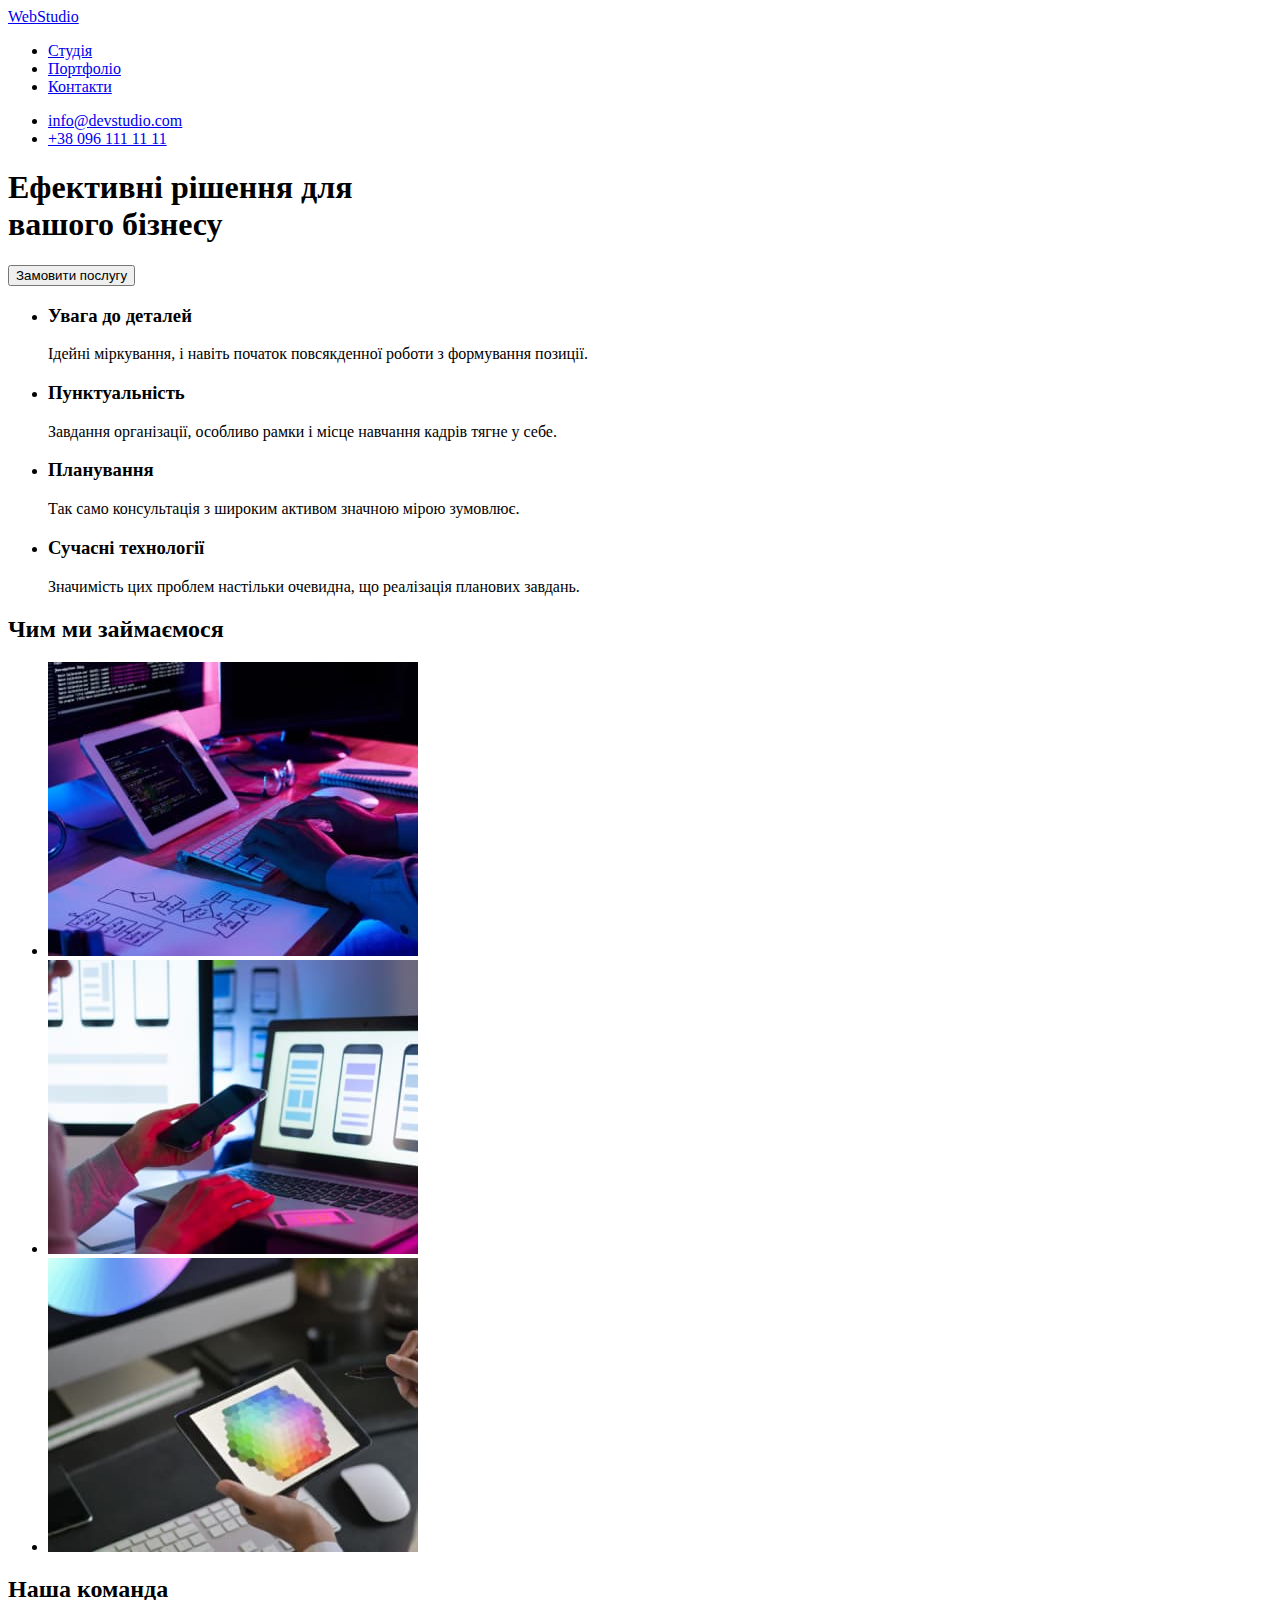
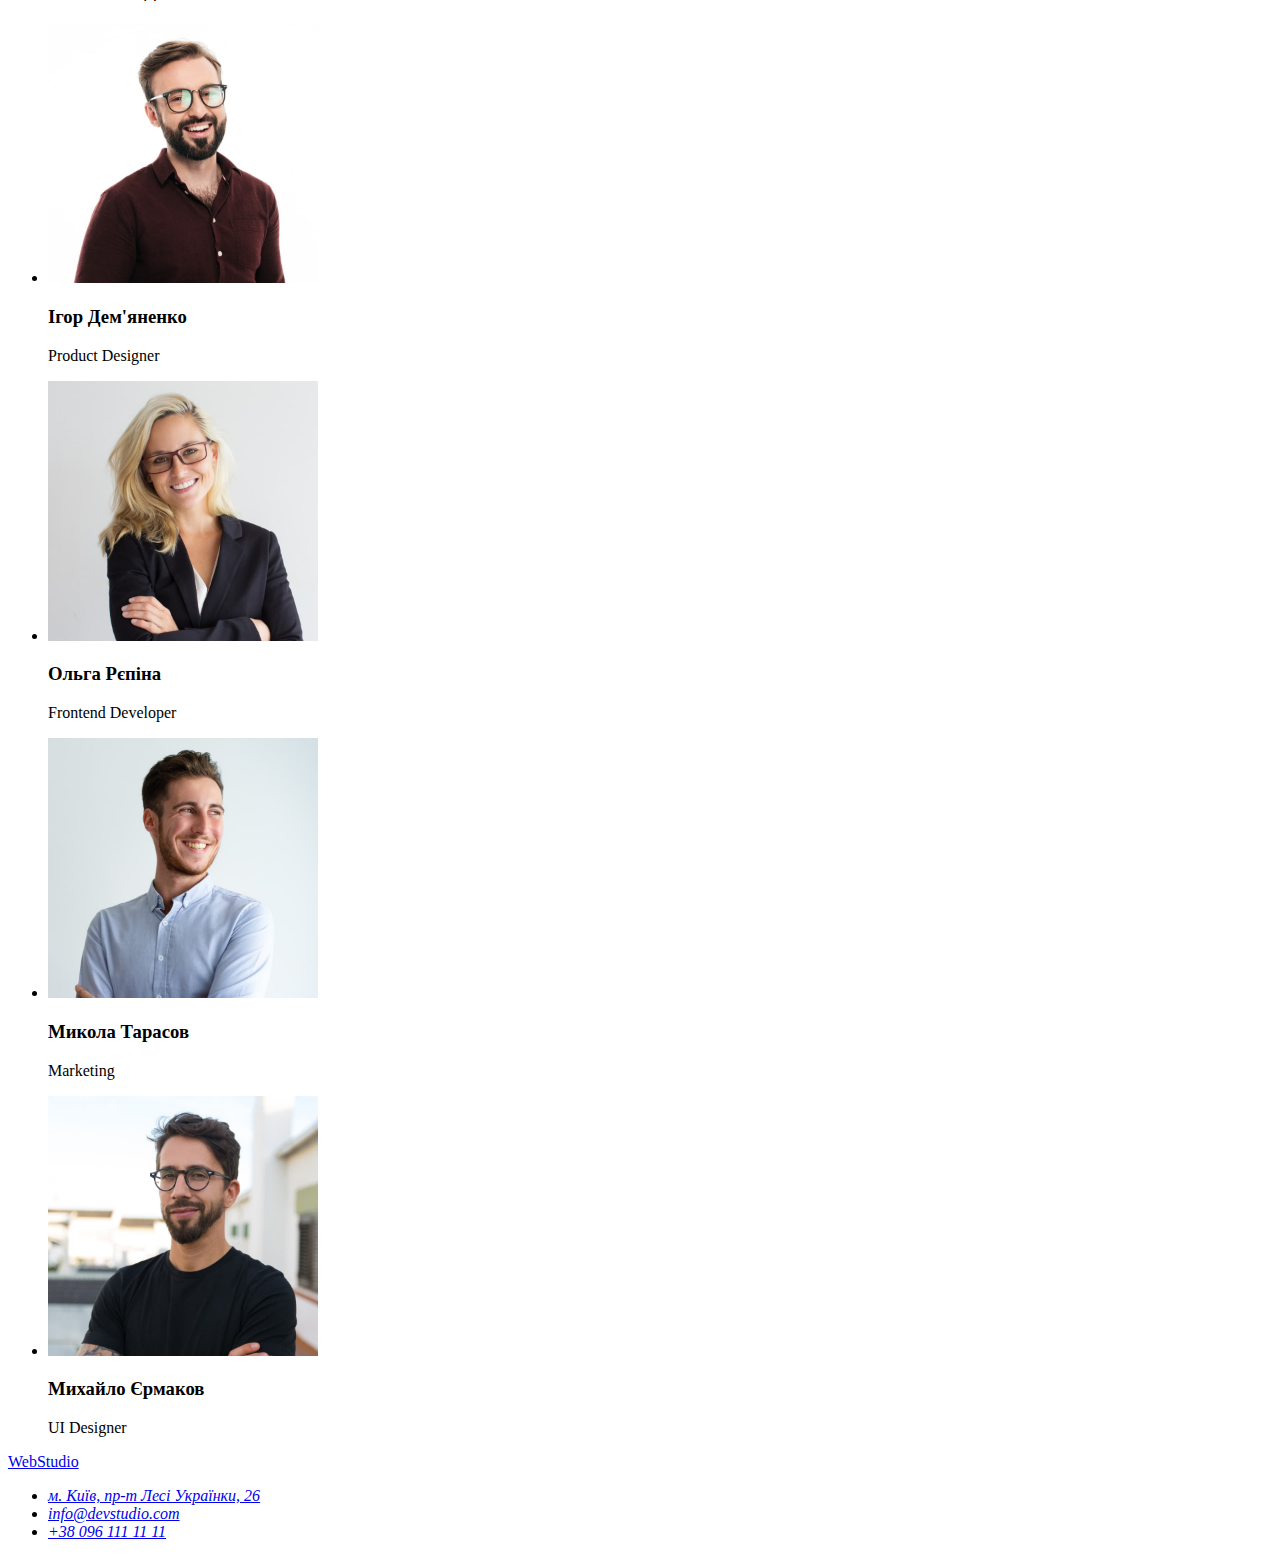
==== index.html @ 9cb7d747 "Add files via upload" ====
<!DOCTYPE html>
<html lang="uk">
  <head>
    <meta charset="UTF-8" />
    <meta http-equiv="X-UA-Compatible" content="IE=edge" />
    <meta name="viewport" content="width=device-width, initial-scale=1.0" />
    <title>WebStudio</title>
  </head>
  <body>
    <header>
      <nav>
        <a href="./index.html">WebStudio</a>
        <ul>
          <li><a href="#">Студія</a></li>
          <li><a href="#">Портфоліо</a></li>
          <li><a href="#">Контакти</a></li>
        </ul>
      </nav>
      <ul>
        <li><a href="mailto:info@devstudio.com">info@devstudio.com</a></li>
        <li><a href="tel:+38 096 111 11 11">+38 096 111 11 11</a></li>
      </ul>
    </header>
    <main>
      <section>
        <h1>Ефективні рішення для<br />вашого бізнесу</h1>
        <button type="button">Замовити послугу</button>
      </section>
      <section>
        <h2 hidden>Наші переваги</h2>
        <ul>
          <li>
            <h3>Увага до деталей</h3>
            <p>
              Ідейні міркування, і навіть початок повсякденної роботи з
              формування позиції.
            </p>
          </li>
          <li>
            <h3>Пунктуальність</h3>
            <p>
              Завдання організації, особливо рамки і місце навчання кадрів тягне
              у себе.
            </p>
          </li>
          <li>
            <h3>Планування</h3>
            <p>
              Так само консультація з широким активом значною мірою зумовлює.
            </p>
          </li>
          <li>
            <h3>Сучасні технології</h3>
            <p>
              Значимість цих проблем настільки очевидна, що реалізація планових
              завдань.
            </p>
          </li>
        </ul>
      </section>
      <section>
        <h2>Чим ми займаємося</h2>
        <ul>
          <li>
            <img
              src="./img/box 1.jpg"
              alt="Людина набирає програмний код на комп'ютері"
              width="370"
              height="294"
            />
          </li>
          <li>
            <img
              src="./img/box 2.jpg"
              alt="Людина підбирає стилі мобільної версії проекту"
              width="370"
              height="294"
            />
          </li>
          <li>
            <img
              src="./img/box 3.jpg"
              alt="Людина вибирає кольори на планшеті"
              width="370"
              height="294"
            />
          </li>
        </ul>
      </section>
      <section>
        <h2>Наша команда</h2>
        <ul>
          <li>
            <img
              src="./img/img1.jpg"
              alt="Усміхнений хлопець в окулярах"
              width="270"
              height="260"
            />
            <h3>Ігор Дем'яненко</h3>
            <p lang="en">Product Designer</p>
          </li>
          <li>
            <img
              src="./img/img2.jpg"
              alt="Усміхнена дівчина в окулярах"
              width="270"
              height="260"
            />
            <h3>Ольга Рєпіна</h3>
            <p lang="en">Frontend Developer</p>
          </li>
          <li>
            <img
              src="./img/img3.jpg"
              alt="Усміхнений хлопець"
              width="270"
              height="260"
            />
            <h3>Микола Тарасов</h3>
            <p lang="en">Marketing</p>
          </li>
          <li>
            <img
              src="./img/img4.jpg"
              alt="Хлопець в окулярах"
              width="270"
              height="260"
            />
            <h3>Михайло Єрмаков</h3>
            <p lang="en">UI Designer</p>
          </li>
        </ul>
      </section>
    </main>
    <footer>
      <a href="./index.html">WebStudio</a>
      <address>
        <ul>
          <li>
            <a
              href="https://goo.gl/maps/iAg52wSJpJvxtBAt5"
              target="_blank"
              rel="noopener noreferrer nofollow"
              >м. Київ, пр-т Лесі Українки, 26</a
            >
          </li>
          <li>
            <a href="mailto:info@devstudio.com">info@devstudio.com</a>
          </li>
          <li><a href="tel:+38 096 111 11 11">+38 096 111 11 11</a></li>
        </ul>
      </address>
    </footer>
  </body>
</html>
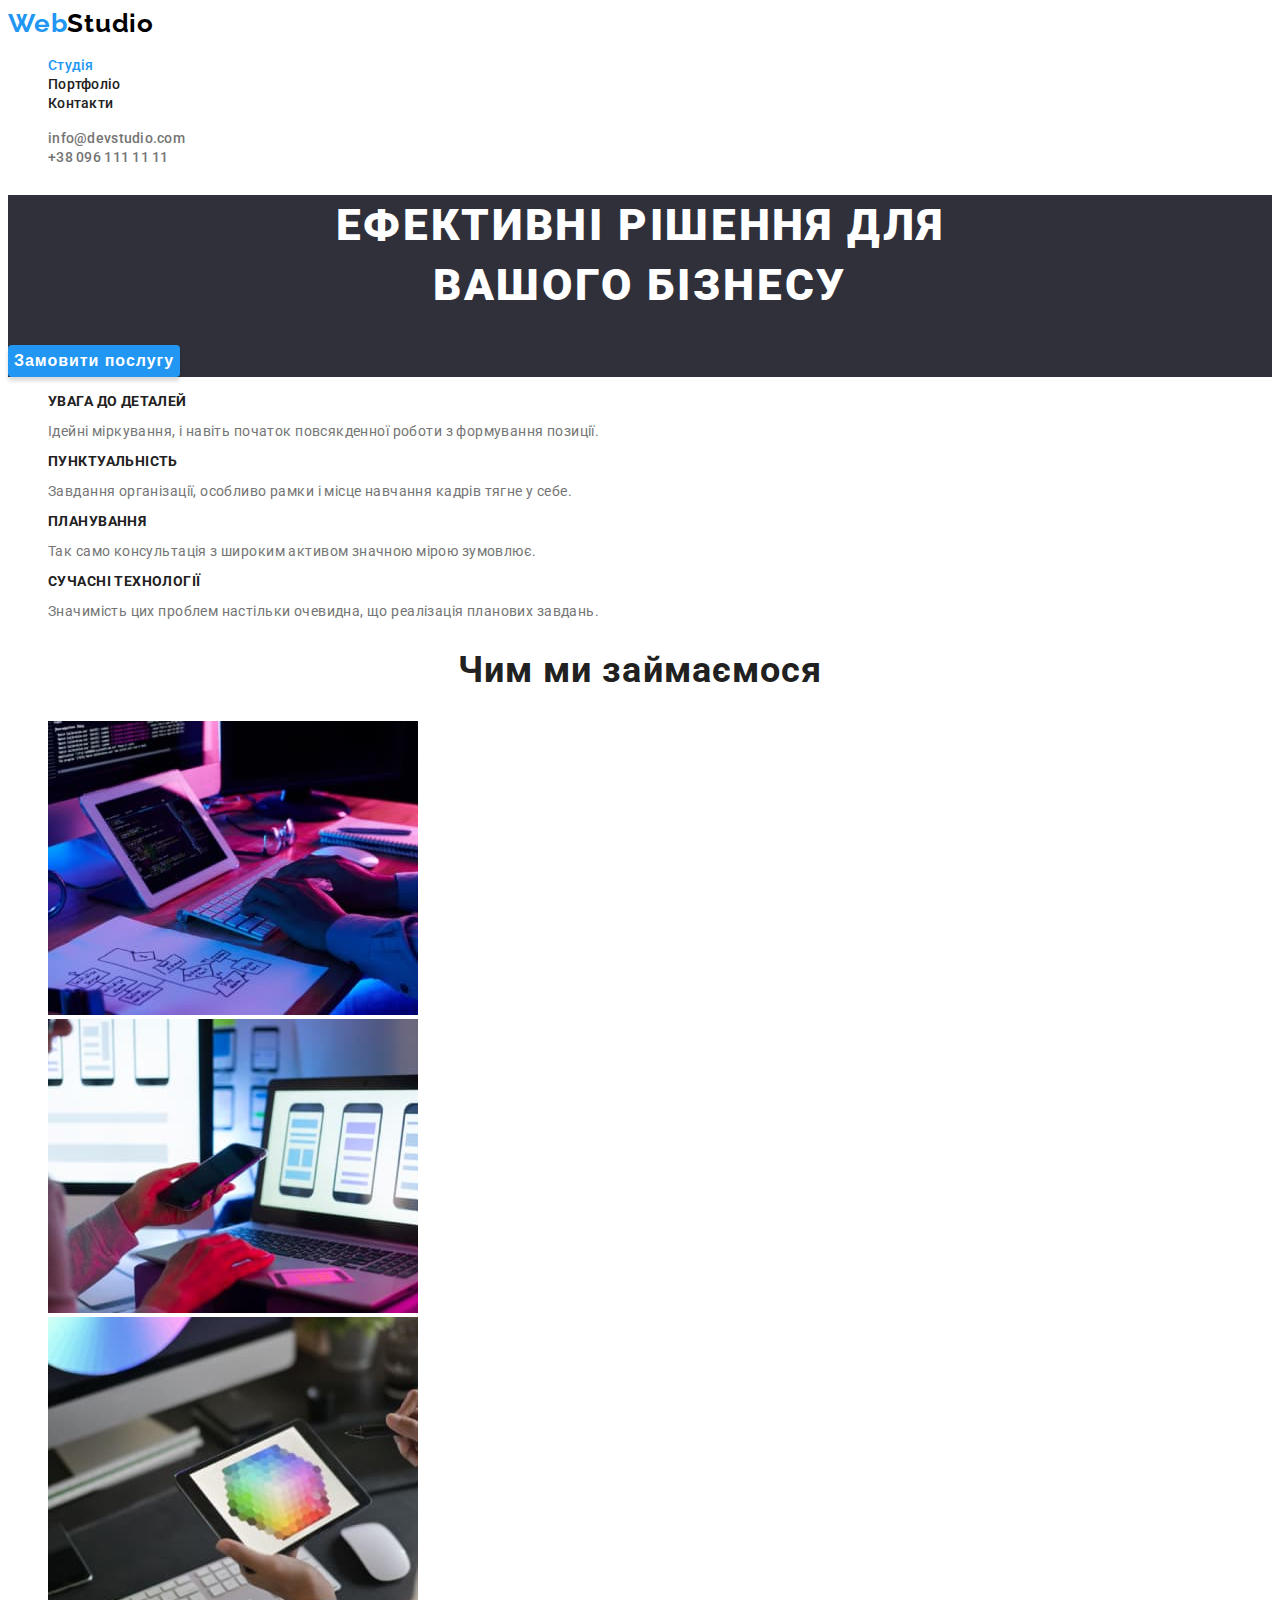
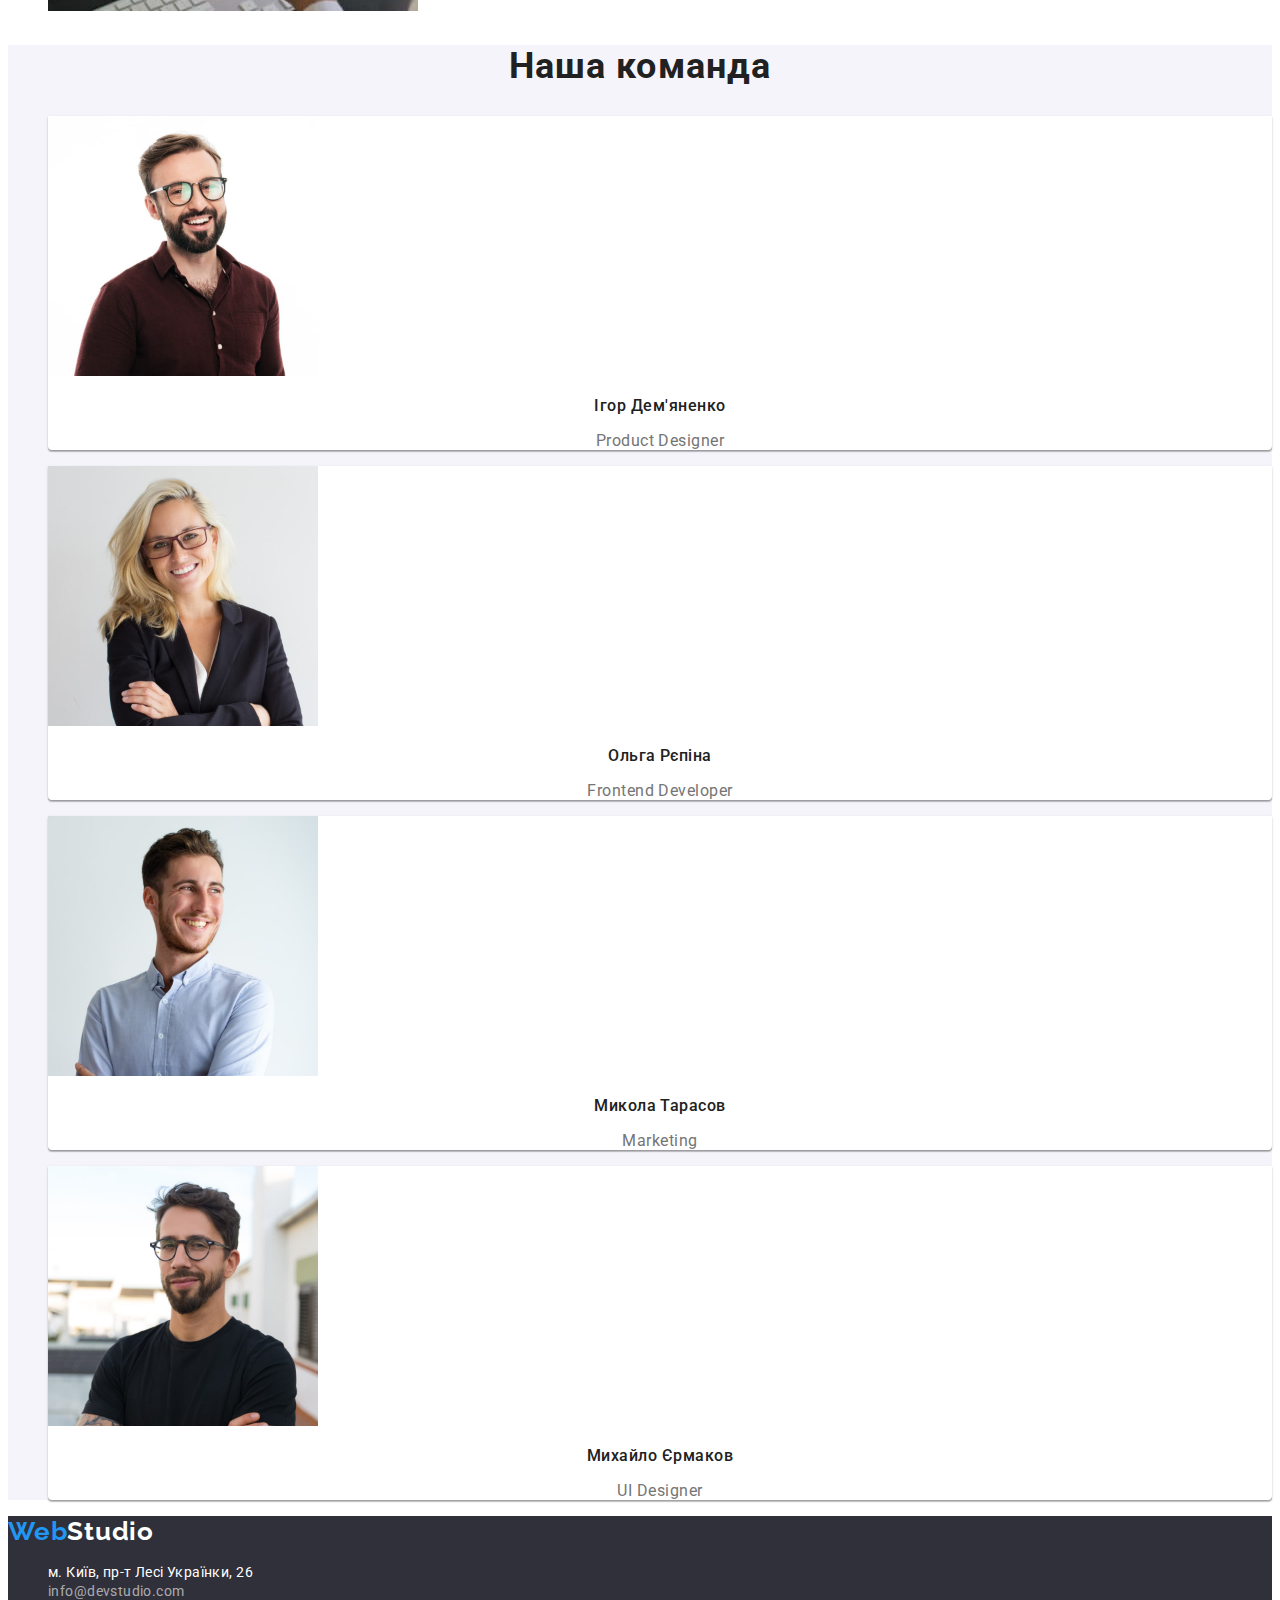
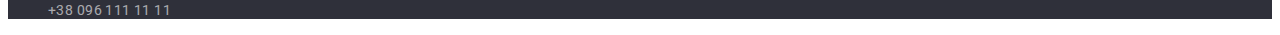
==== commit 569f5073: "Add files via upload" ====
--- a/index.html
+++ b/index.html
@@ -5,53 +5,75 @@
     <meta http-equiv="X-UA-Compatible" content="IE=edge" />
     <meta name="viewport" content="width=device-width, initial-scale=1.0" />
     <title>WebStudio</title>
+    <link rel="preconnect" href="https://fonts.googleapis.com" />
+    <link rel="preconnect" href="https://fonts.gstatic.com" crossorigin />
+    <link
+      href="https://fonts.googleapis.com/css2?family=Raleway:wght@700&family=Roboto:wght@400;500;700;900&display=swap"
+      rel="stylesheet"
+    />
+    <link rel="stylesheet" href="./css/styles.css" />
   </head>
   <body>
     <header>
       <nav>
-        <a href="./index.html">WebStudio</a>
-        <ul>
-          <li><a href="#">Студія</a></li>
-          <li><a href="#">Портфоліо</a></li>
-          <li><a href="#">Контакти</a></li>
+        <a class="logo link" href="./index.html"
+          ><span class="header-logo-web">Web</span
+          ><span class="header-logo-studio">Studio</span></a
+        >
+        <ul class="list">
+          <li>
+            <a class="link header-nav current" href="./index.html">Студія</a>
+          </li>
+          <li>
+            <a class="link header-nav" href="./portfolio.html">Портфоліо</a>
+          </li>
+          <li><a class="link header-nav" href="#">Контакти</a></li>
         </ul>
       </nav>
-      <ul>
-        <li><a href="mailto:info@devstudio.com">info@devstudio.com</a></li>
-        <li><a href="tel:+38 096 111 11 11">+38 096 111 11 11</a></li>
+      <ul class="list">
+        <li>
+          <a class="link header-contacts" href="mailto:info@devstudio.com"
+            >info@devstudio.com</a
+          >
+        </li>
+        <li>
+          <a class="link header-contacts" href="tel:+38 096 111 11 11"
+            >+38 096 111 11 11</a
+          >
+        </li>
       </ul>
     </header>
     <main>
-      <section>
-        <h1>Ефективні рішення для<br />вашого бізнесу</h1>
-        <button type="button">Замовити послугу</button>
+      <section class="cap">
+        <h1 class="cap-text">Ефективні рішення для<br />вашого бізнесу</h1>
+        <button class="cap-button" type="button">Замовити послугу</button>
       </section>
       <section>
-        <h2 hidden>Наші переваги</h2>
-        <ul>
+        <h2 class="visually-hidden" visually-hidden>Особливості</h2>
+        <ul class="list">
           <li>
-            <h3>Увага до деталей</h3>
-            <p>
+            <h3 class="feature">Увага до деталей</h3>
+            <p class="feature-text">
               Ідейні міркування, і навіть початок повсякденної роботи з
               формування позиції.
             </p>
           </li>
           <li>
-            <h3>Пунктуальність</h3>
-            <p>
+            <h3 class="feature">Пунктуальність</h3>
+            <p class="feature-text">
               Завдання організації, особливо рамки і місце навчання кадрів тягне
               у себе.
             </p>
           </li>
           <li>
-            <h3>Планування</h3>
-            <p>
+            <h3 class="feature">Планування</h3>
+            <p class="feature-text">
               Так само консультація з широким активом значною мірою зумовлює.
             </p>
           </li>
           <li>
-            <h3>Сучасні технології</h3>
-            <p>
+            <h3 class="feature">Сучасні технології</h3>
+            <p class="feature-text">
               Значимість цих проблем настільки очевидна, що реалізація планових
               завдань.
             </p>
@@ -59,8 +81,8 @@
         </ul>
       </section>
       <section>
-        <h2>Чим ми займаємося</h2>
-        <ul>
+        <h2 class="title-section">Чим ми займаємося</h2>
+        <ul class="list">
           <li>
             <img
               src="./img/box 1.jpg"
@@ -87,58 +109,62 @@
           </li>
         </ul>
       </section>
-      <section>
-        <h2>Наша команда</h2>
-        <ul>
-          <li>
+      <section class="team">
+        <h2 class="title-section">Наша команда</h2>
+        <ul class="list">
+          <li class="team-card">
             <img
               src="./img/img1.jpg"
               alt="Усміхнений хлопець в окулярах"
               width="270"
               height="260"
             />
-            <h3>Ігор Дем'яненко</h3>
-            <p lang="en">Product Designer</p>
+            <h3 class="worker-name">Ігор Дем'яненко</h3>
+            <p class="position" lang="en">Product Designer</p>
           </li>
-          <li>
+          <li class="team-card">
             <img
               src="./img/img2.jpg"
               alt="Усміхнена дівчина в окулярах"
               width="270"
               height="260"
             />
-            <h3>Ольга Рєпіна</h3>
-            <p lang="en">Frontend Developer</p>
+            <h3 class="worker-name">Ольга Рєпіна</h3>
+            <p class="position" lang="en">Frontend Developer</p>
           </li>
-          <li>
+          <li class="team-card">
             <img
               src="./img/img3.jpg"
               alt="Усміхнений хлопець"
               width="270"
               height="260"
             />
-            <h3>Микола Тарасов</h3>
-            <p lang="en">Marketing</p>
+            <h3 class="worker-name">Микола Тарасов</h3>
+            <p class="position" lang="en">Marketing</p>
           </li>
-          <li>
+          <li class="team-card">
             <img
               src="./img/img4.jpg"
               alt="Хлопець в окулярах"
               width="270"
               height="260"
             />
-            <h3>Михайло Єрмаков</h3>
-            <p lang="en">UI Designer</p>
+            <h3 class="worker-name">Михайло Єрмаков</h3>
+            <p class="position" lang="en">UI Designer</p>
           </li>
         </ul>
       </section>
     </main>
-    <footer>
-      <a href="./index.html">WebStudio</a>
+    <footer class="footer">
+      <a class="link" href="./index.html"
+        ><span class="footer-logo-web">Web</span
+        ><span class="footer-logo-studio">Studio</span></a
+      >
       <address>
-        <ul>
+        <ul class="list">
           <li>
             <a
+              class="link footer-contacts address"
               href="https://goo.gl/maps/iAg52wSJpJvxtBAt5"
               target="_blank"
               rel="noopener noreferrer nofollow"
@@ -146,9 +172,19 @@
             >
           </li>
           <li>
-            <a href="mailto:info@devstudio.com">info@devstudio.com</a>
+            <a
+              class="link footer-contacts footer-tel-mail"
+              href="mailto:info@devstudio.com"
+              >info@devstudio.com</a
+            >
           </li>
-          <li><a href="tel:+38 096 111 11 11">+38 096 111 11 11</a></li>
+          <li>
+            <a
+              class="link footer-contacts footer-tel-mail"
+              href="tel:+38 096 111 11 11"
+              >+38 096 111 11 11</a
+            >
+          </li>
         </ul>
       </address>
     </footer>
--- a/css/styles.css
+++ b/css/styles.css
@@ -0,0 +1,218 @@
+:root {
+  --color-one: #ffffff;
+  --color-two: #2196f3;
+  --color-three: #000000;
+  --color-four: #212121;
+  --color-five: #757575;
+  --color-six: #2f303a;
+  --color-seven: #188ce8;
+  --color-eight: #f5f4fa;
+  --color-nine: rgba(255, 255, 255, 0.6);
+  --color-ten: #eeeeee;
+}
+body {
+  font-family: "Roboto", sans-serif;
+  background: var(--color-one);
+}
+.logo {
+  font-family: "Raleway", sans-serif;
+  font-weight: 700;
+  font-size: 26px;
+  line-height: calc(31 / 26);
+  letter-spacing: 0.03em;
+}
+.header-logo-web {
+  color: var(--color-two);
+}
+.header-logo-studio {
+  color: var(--color-three);
+}
+.list {
+  list-style: none;
+}
+.link {
+  text-decoration: none;
+}
+.header-nav,
+.header-contacts {
+  font-weight: 500;
+  font-size: 14px;
+  line-height: calc(16 / 14);
+  letter-spacing: 0.02em;
+}
+.header-nav {
+  color: var(--color-four);
+}
+.header-contacts {
+  color: var(--color-five);
+}
+.header-nav:hover,
+.header-nav:focus {
+  color: var(--color-two);
+}
+.current {
+  color: var(--color-two);
+}
+.header-contacts:hover,
+.header-contacts:focus {
+  color: var(--color-two);
+}
+.cap {
+  background: var(--color-six);
+}
+.cap-text {
+  font-weight: 900;
+  font-size: 44px;
+  line-height: calc(60 / 44);
+  text-align: center;
+  letter-spacing: 0.06em;
+  text-transform: uppercase;
+  color: var(--color-one);
+}
+.cap-button {
+  font-weight: 700;
+  font-size: 16px;
+  line-height: calc(30 / 16);
+  display: flex;
+  align-items: center;
+  text-align: center;
+  letter-spacing: 0.06em;
+  color: var(--color-one);
+  background: var(--color-two);
+  box-shadow: 0px 4px 4px rgba(0, 0, 0, 0.15);
+  border-radius: 4px;
+  border: var(--color-two);
+  cursor: pointer;
+}
+.cap-button:hover,
+.cap-button:focus {
+  background: var(--color-seven);
+}
+.visually-hidden {
+  position: absolute;
+  white-space: nowrap;
+  width: 1px;
+  height: 1px;
+  overflow: hidden;
+  border: 0;
+  padding: 0;
+  clip: rect(0 0 0 0);
+  clip-path: inset(50%);
+  margin: -1px;
+}
+.feature {
+  font-weight: 700;
+  font-size: 14px;
+  line-height: calc (16 / 14);
+  letter-spacing: 0.03em;
+  text-transform: uppercase;
+  color: var(--color-four);
+}
+.feature-text {
+  font-size: 14px;
+  line-height: calc (24 / 14);
+  letter-spacing: 0.03em;
+  color: var(--color-five);
+}
+.title-section {
+  font-weight: 700;
+  font-size: 36px;
+  line-height: calc (42 / 36);
+  text-align: center;
+  letter-spacing: 0.03em;
+  color: var(--color-four);
+}
+.team {
+  background: var(--color-eight);
+}
+.team-card {
+  background: var(--color-one);
+  box-shadow: 0px 1px 3px rgba(0, 0, 0, 0.12), 0px 1px 1px rgba(0, 0, 0, 0.14),
+    0px 2px 1px rgba(0, 0, 0, 0.2);
+  border-radius: 0px 0px 4px 4px;
+}
+.worker-name {
+  font-weight: 500;
+  font-size: 16px;
+  line-height: calc (19 / 16);
+  text-align: center;
+  letter-spacing: 0.03em;
+  color: var(--color-four);
+}
+.position {
+  font-size: 16px;
+  line-height: calc (19 / 16);
+  text-align: center;
+  letter-spacing: 0.03em;
+  color: var(--color-five);
+}
+.footer {
+  background: var(--color-six);
+}
+.footer-logo-web,
+.footer-logo-studio {
+  font-family: "Raleway";
+  font-weight: 700;
+  font-size: 26px;
+  line-height: calc (31 / 26);
+  letter-spacing: 0.03em;
+}
+.footer-logo-web {
+  color: var(--color-two);
+}
+.footer-logo-studio,
+.address {
+  color: var(--color-one);
+}
+.footer-contacts {
+  font-style: normal;
+  font-size: 14px;
+  line-height: calc (24 / 14);
+  letter-spacing: 0.03em;
+}
+.footer-tel-mail {
+  color: var(--color-nine);
+}
+.footer-tel-mail:hover,
+.footer-tel-mail:focus {
+  color: var(--color-two);
+}
+/*------------------------------------PORTFOLIO----------------------------------*/
+.filter {
+  border-radius: 4px;
+  border: var(--color-eight);
+  background: var(--color-eight);
+  font-family: inherit;
+  font-weight: 500;
+  font-size: 16px;
+  line-height: calc (26 / 16);
+  text-align: center;
+  letter-spacing: 0.03em;
+  color: var(--color-four);
+  cursor: pointer;
+}
+.filter:hover,
+.filter:focus {
+  color: var(--color-one);
+  background: var(--color-two);
+  box-shadow: 0px 3px 1px rgba(0, 0, 0, 0.1), 0px 1px 2px rgba(0, 0, 0, 0.08),
+    0px 2px 2px rgba(0, 0, 0, 0.12);
+  border-radius: 4px;
+}
+.project {
+  background: var(--color-one);
+  border: 1px solid var(--color-ten);
+}
+.project-name {
+  font-weight: 700;
+  font-size: 18px;
+  line-height: calc (36 / 18);
+  letter-spacing: 0.06em;
+  color: var(--color-four);
+}
+.project-type {
+  font-size: 16px;
+  line-height: calc (30 / 16);
+  letter-spacing: 0.03em;
+  color: var(--color-five);
+}
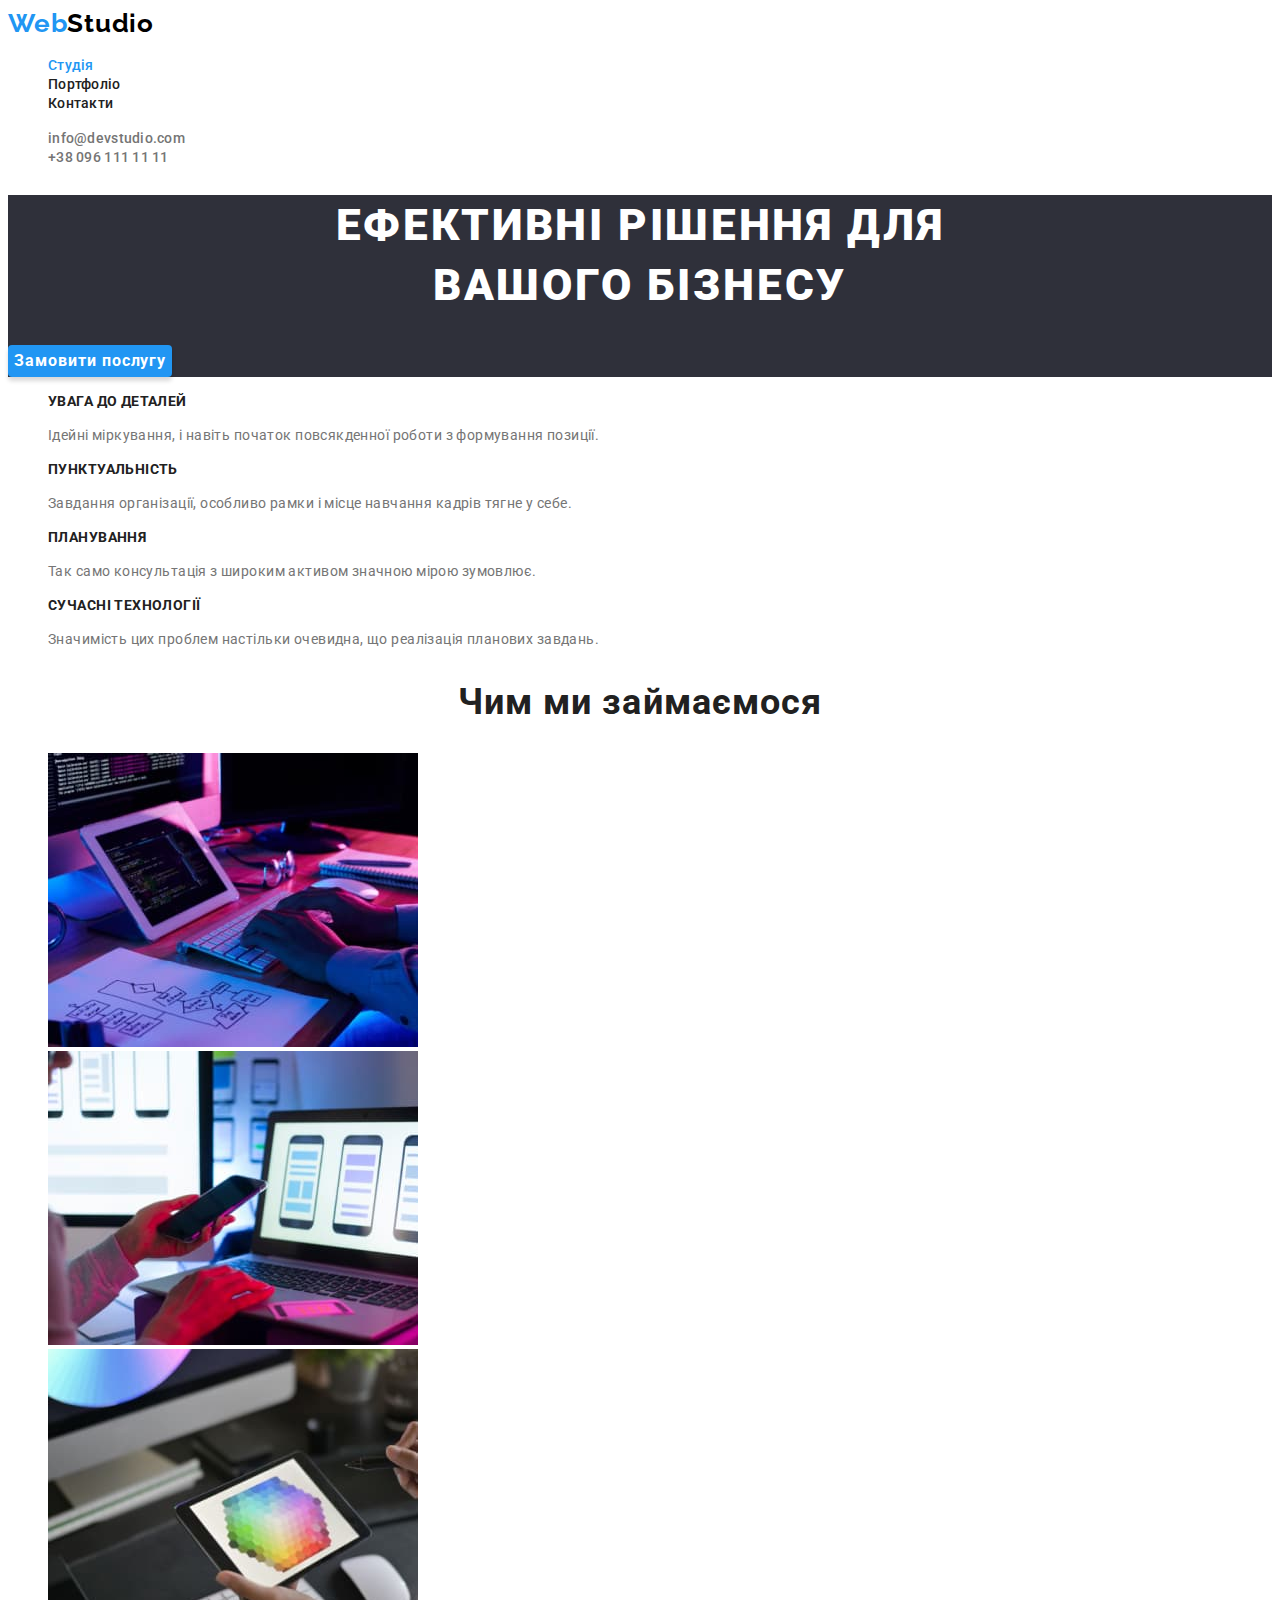
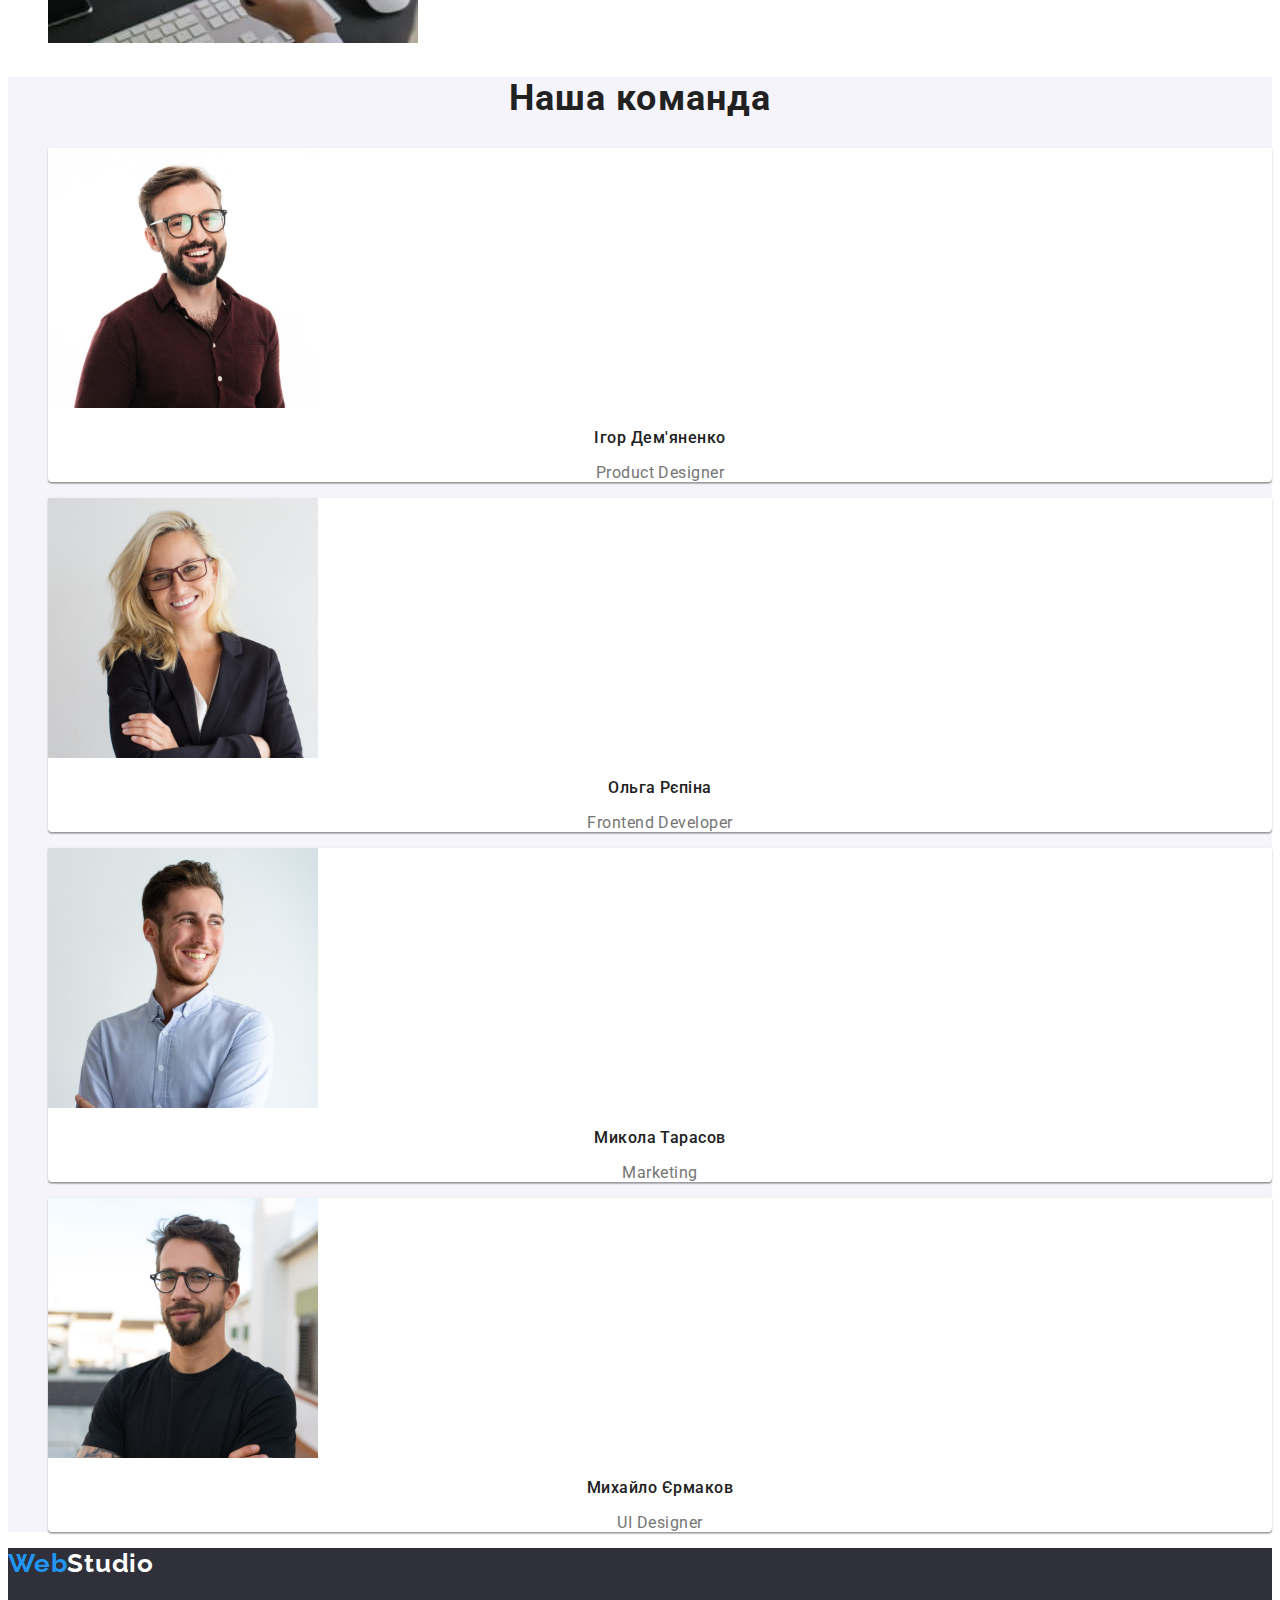
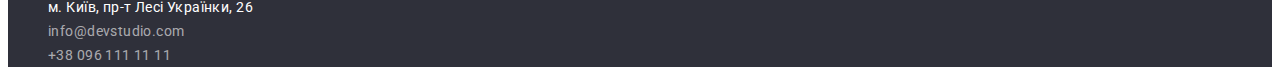
==== commit 1470fbb5: "Update index.html" ====
--- a/index.html
+++ b/index.html
@@ -37,7 +37,7 @@
           >
         </li>
         <li>
-          <a class="link header-contacts" href="tel:+38 096 111 11 11"
+          <a class="link header-contacts" href="tel:+380961111111"
             >+38 096 111 11 11</a
           >
         </li>
@@ -49,7 +49,7 @@
         <button class="cap-button" type="button">Замовити послугу</button>
       </section>
       <section>
-        <h2 class="visually-hidden" visually-hidden>Особливості</h2>
+        <h2 class="visually-hidden">Особливості</h2>
         <ul class="list">
           <li>
             <h3 class="feature">Увага до деталей</h3>
@@ -181,7 +181,7 @@
           <li>
             <a
               class="link footer-contacts footer-tel-mail"
-              href="tel:+38 096 111 11 11"
+              href="tel:+380961111111"
               >+38 096 111 11 11</a
             >
           </li>
--- a/css/styles.css
+++ b/css/styles.css
@@ -70,6 +70,7 @@
   color: var(--color-one);
 }
 .cap-button {
+  font-family: inherit;
   font-weight: 700;
   font-size: 16px;
   line-height: calc(30 / 16);
@@ -103,21 +104,21 @@
 .feature {
   font-weight: 700;
   font-size: 14px;
-  line-height: calc (16 / 14);
+  line-height: calc(16 / 14);
   letter-spacing: 0.03em;
   text-transform: uppercase;
   color: var(--color-four);
 }
 .feature-text {
   font-size: 14px;
-  line-height: calc (24 / 14);
+  line-height: calc(24 / 14);
   letter-spacing: 0.03em;
   color: var(--color-five);
 }
 .title-section {
   font-weight: 700;
   font-size: 36px;
-  line-height: calc (42 / 36);
+  line-height: calc(42 / 36);
   text-align: center;
   letter-spacing: 0.03em;
   color: var(--color-four);
@@ -134,14 +135,14 @@
 .worker-name {
   font-weight: 500;
   font-size: 16px;
-  line-height: calc (19 / 16);
+  line-height: calc(19 / 16);
   text-align: center;
   letter-spacing: 0.03em;
   color: var(--color-four);
 }
 .position {
   font-size: 16px;
-  line-height: calc (19 / 16);
+  line-height: calc(19 / 16);
   text-align: center;
   letter-spacing: 0.03em;
   color: var(--color-five);
@@ -154,7 +155,7 @@
   font-family: "Raleway";
   font-weight: 700;
   font-size: 26px;
-  line-height: calc (31 / 26);
+  line-height: calc(31 / 26);
   letter-spacing: 0.03em;
 }
 .footer-logo-web {
@@ -167,7 +168,7 @@
 .footer-contacts {
   font-style: normal;
   font-size: 14px;
-  line-height: calc (24 / 14);
+  line-height: calc(24 / 14);
   letter-spacing: 0.03em;
 }
 .footer-tel-mail {
@@ -185,7 +186,7 @@
   font-family: inherit;
   font-weight: 500;
   font-size: 16px;
-  line-height: calc (26 / 16);
+  line-height: calc(26 / 16);
   text-align: center;
   letter-spacing: 0.03em;
   color: var(--color-four);
@@ -206,13 +207,13 @@
 .project-name {
   font-weight: 700;
   font-size: 18px;
-  line-height: calc (36 / 18);
+  line-height: calc(36 / 18);
   letter-spacing: 0.06em;
   color: var(--color-four);
 }
 .project-type {
   font-size: 16px;
-  line-height: calc (30 / 16);
-  letter-spacing: 0.03em;
-  color: var(--color-five);
-}
+  line-height: calc(30 / 16);
+  letter-spacing: 0.03em;
+  color: var(--color-five);
+}
